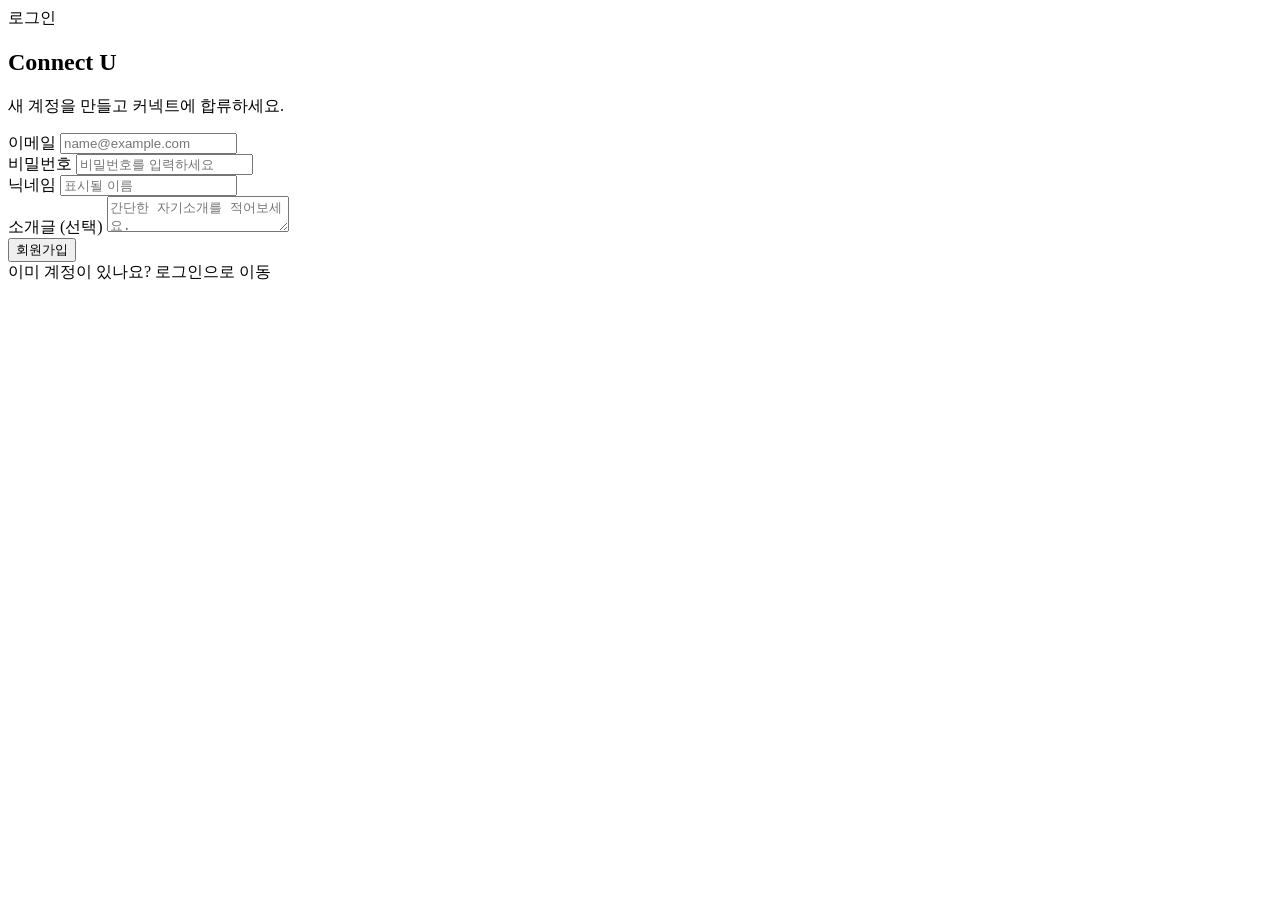
==== src/main/resources/templates/auth/join.html @ 0fc26f85 "1216/21/kjh/front/main page mvp" ====
<!DOCTYPE html>
<html lang="ko" xmlns:th="http://www.thymeleaf.org"
      th:replace="~{layout/base :: base(~{::title}, 'auth-body', ~{::main}, ~{::extraHead}, ~{::extraScripts}, ~{::topActions})}">
<head>
    <title>회원가입 | Connect U</title>
    <th:block th:fragment="extraHead">
        <link rel="stylesheet" th:href="@{/css/join.css}">
    </th:block>
</head>
<body>
<th:block th:fragment="topActions">
    <a class="cu-btn secondary" th:href="@{/login}">로그인</a>
</th:block>

<main th:fragment="main">
    <div class="join-container">
        <div class="join-header">
            <h2>Connect U</h2>
            <p>새 계정을 만들고 커넥트에 합류하세요.</p>
        </div>

        <div id="error-box" class="alert-box" role="alert"></div>

        <form id="join-form" novalidate>
            <div class="form-group">
                <label for="email">이메일</label>
                <input type="email" id="email" class="form-control" placeholder="name@example.com" required>
            </div>

            <div class="form-group">
                <label for="password">비밀번호</label>
                <input type="password" id="password" class="form-control" placeholder="비밀번호를 입력하세요" required>
            </div>

            <div class="form-group">
                <label for="nickname">닉네임</label>
                <input type="text" id="nickname" class="form-control" placeholder="표시될 이름" required>
            </div>

            <div class="form-group">
                <label for="description">소개글 (선택)</label>
                <textarea id="description" class="form-control" placeholder="간단한 자기소개를 적어보세요."></textarea>
            </div>

            <button type="submit" class="btn-join">회원가입</button>
        </form>

        <div class="footer-links">
            이미 계정이 있나요?
            <a th:href="@{/login}">로그인으로 이동</a>
        </div>
    </div>
</main>

<th:block th:fragment="extraScripts">
    <script th:src="@{/js/join.js}"></script>
</th:block>
</body>
</html>
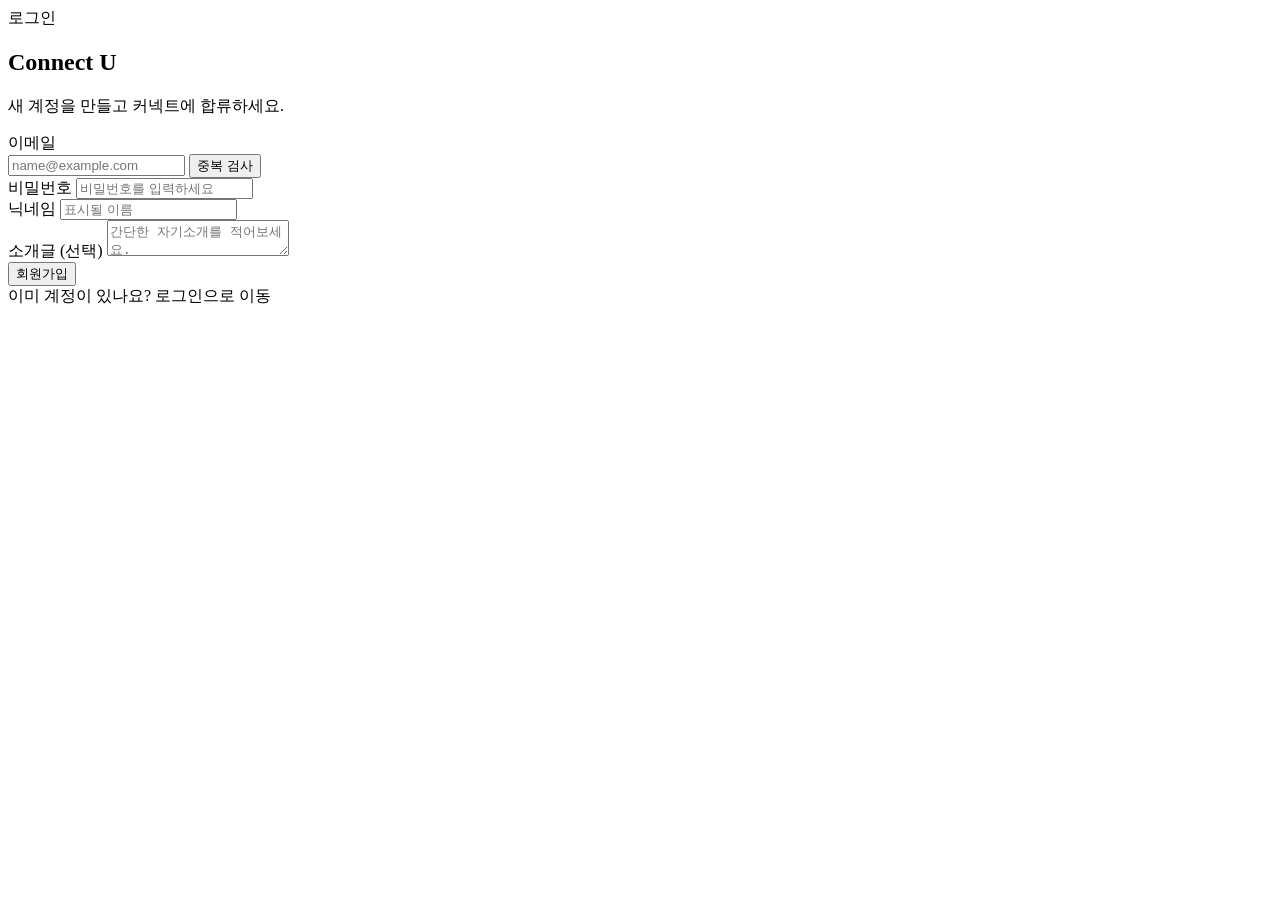
==== commit e9da5fc6: "1217/02/kjh/front/feat check email button" ====
--- a/src/main/resources/templates/auth/join.html
+++ b/src/main/resources/templates/auth/join.html
@@ -24,7 +24,11 @@
         <form id="join-form" novalidate>
             <div class="form-group">
                 <label for="email">이메일</label>
-                <input type="email" id="email" class="form-control" placeholder="name@example.com" required>
+                <div class="input-with-button">
+                    <input type="email" id="email" class="form-control" placeholder="name@example.com" required>
+                    <button type="button" class="cu-btn secondary" id="btn-check-email">중복 검사</button>
+                </div>
+                <div class="input-hint" id="email-check-hint"></div>
             </div>
 
             <div class="form-group">
